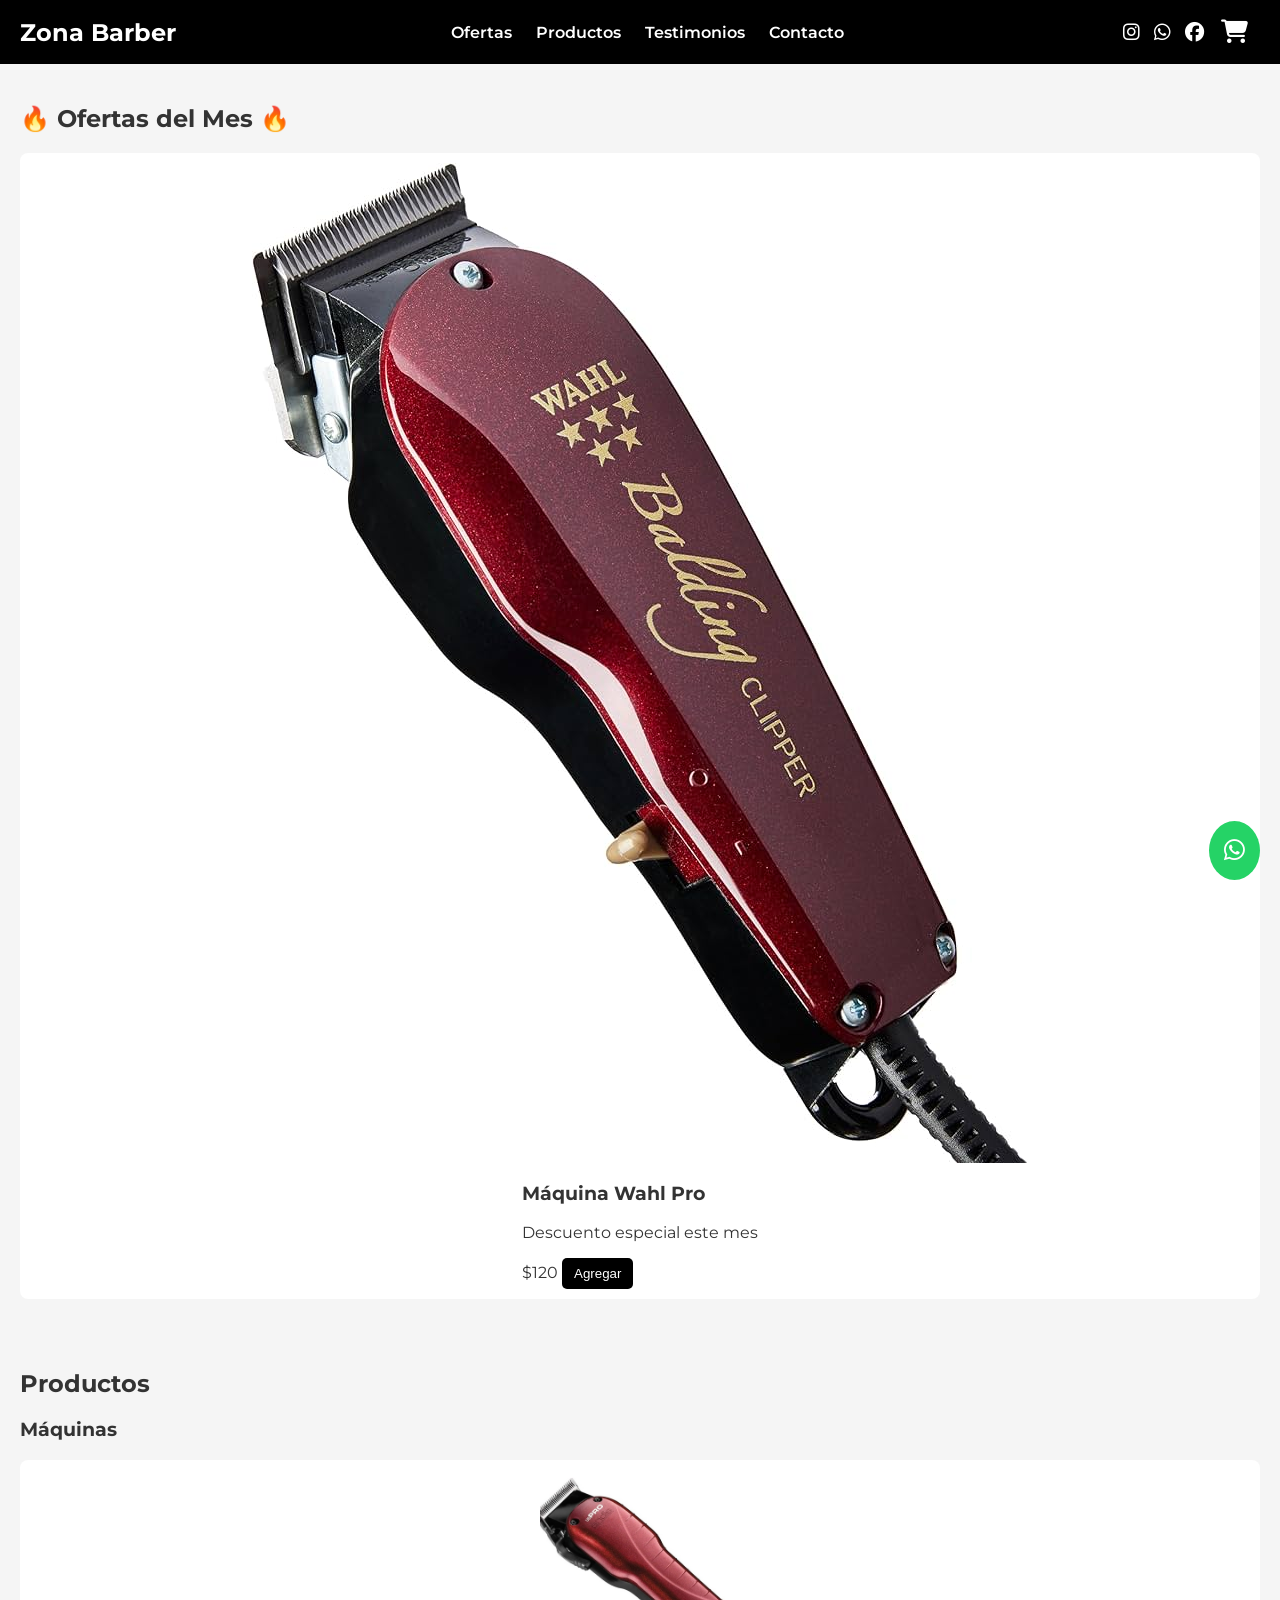
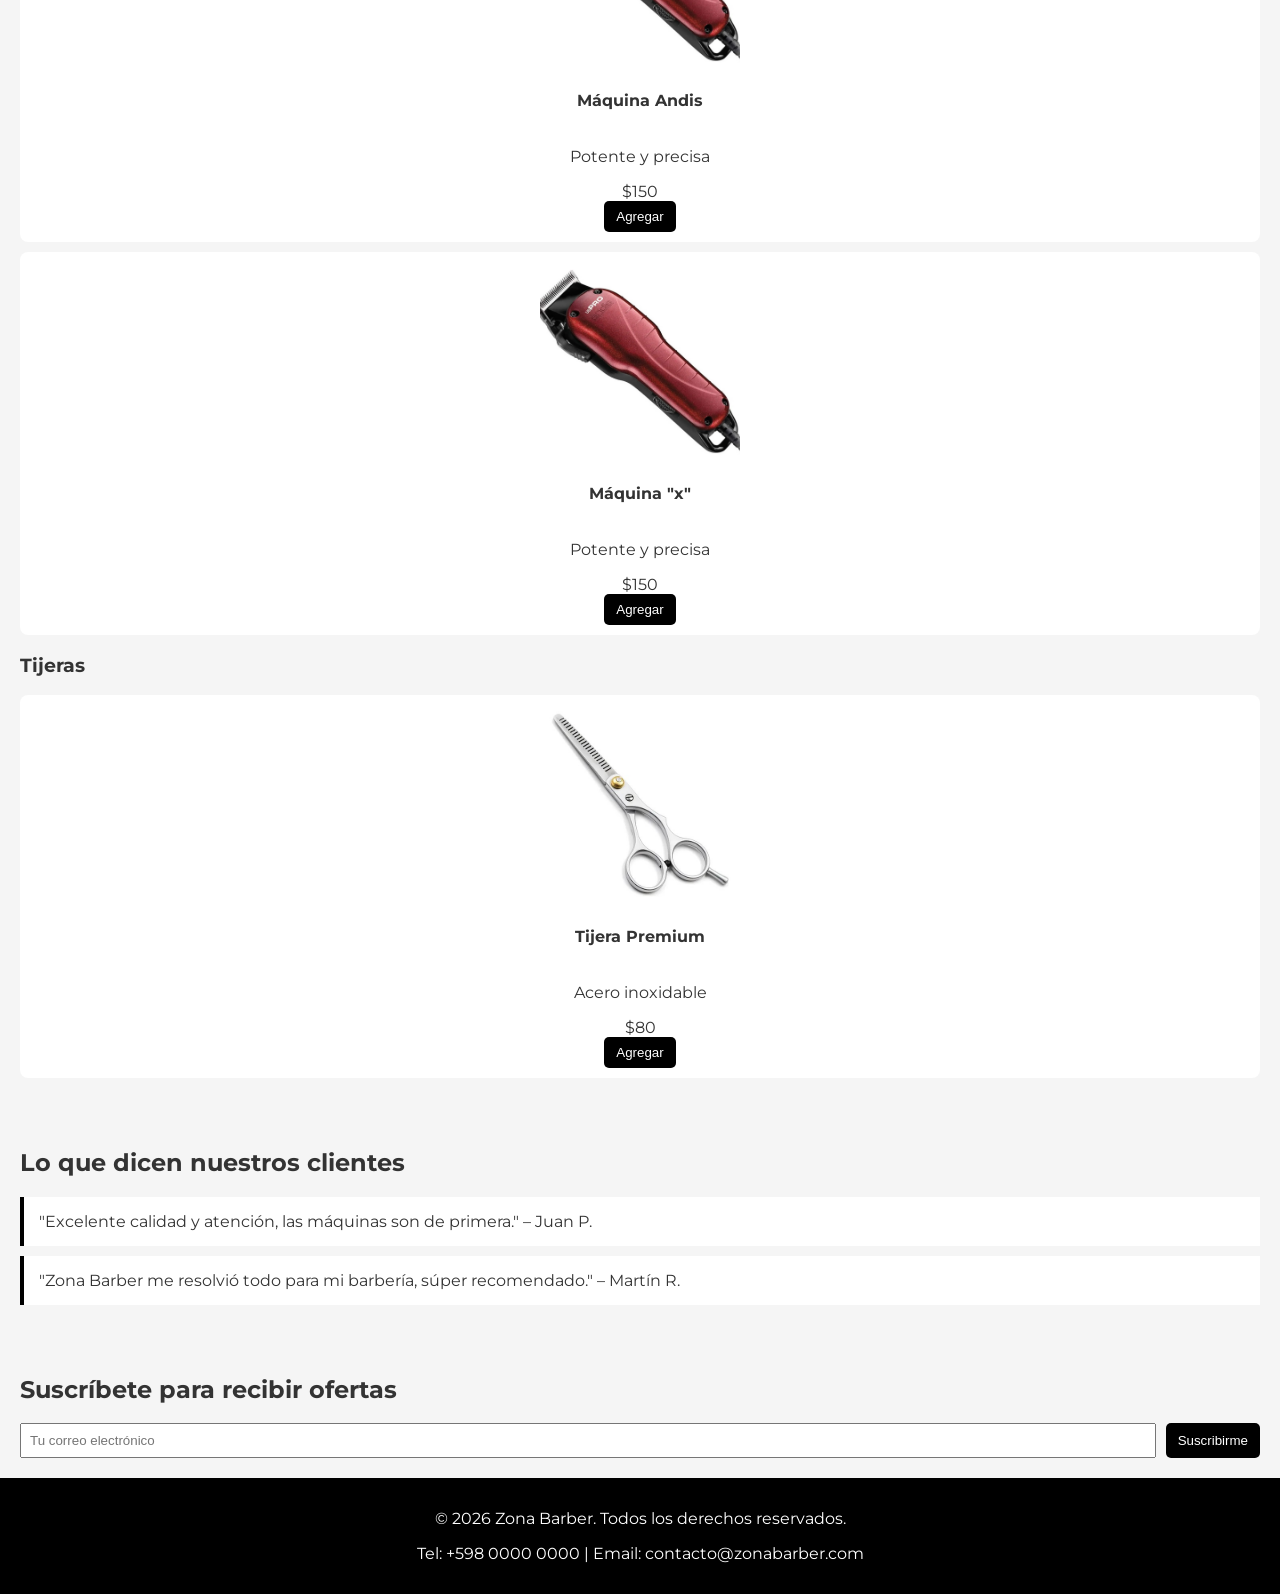
==== index.html @ bafe9c15 "Add files via upload" ====
<!DOCTYPE html>
<html lang="es">
<head>
  <meta charset="UTF-8">
  <meta name="viewport" content="width=device-width, initial-scale=1.0">
  <title>Zona Barber</title>
  <link rel="stylesheet" href="styles.css">
  <!-- Tipografía moderna -->
  <link href="https://fonts.googleapis.com/css2?family=Montserrat:wght@400;600&display=swap" rel="stylesheet">
  <!-- Íconos minimalistas -->
  <link rel="stylesheet" href="https://cdnjs.cloudflare.com/ajax/libs/font-awesome/6.5.0/css/all.min.css">
</head>
<body>
  <!-- Header -->
  <header>
    <div class="logo">Zona Barber</div>
    <nav>
      <a href="#offers">Ofertas</a>
      <a href="#products">Productos</a>
      <a href="#testimonios">Testimonios</a>
      <a href="#contacto">Contacto</a>
    </nav>
    <div class="social-icons">
      <a href="https://www.instagram.com/tuusuario"><i class="fab fa-instagram"></i></a>
      <a href="https://wa.me/59800000000"><i class="fab fa-whatsapp"></i></a>
      <a href="#"><i class="fab fa-facebook"></i></a>
    </div>
    <button id="cart-btn"><i class="fas fa-shopping-cart"></i></button>
  </header>

  <!-- Ofertas -->
  <section id="offers" class="offers">
    <h2>🔥 Ofertas del Mes 🔥</h2>
    <div class="offer-item">
      <img src="/imgg/rpor.jpg" alt="Oferta">
      <div class="offer-info">
        <h3>Máquina Wahl Pro</h3>
        <p>Descuento especial este mes</p>
        <span>$120</span>
        <button onclick="addToCart('Máquina Wahl Pro',120)">Agregar</button>
      </div>
    </div>
  </section>

  <!-- Productos -->
  <section id="products" class="categories">
    <h2>Productos</h2>
    <div class="category">
      <h3>Máquinas</h3>
      <div class="product">
        <img src="imgg/WhatsApp Image 2026-04-08 at 5.42.19 PM.jpeg" alt="Máquina">
        <h4>Máquina Andis</h4>
        <p>Potente y precisa</p>
        <span>$150</span>
        <button onclick="addToCart('Máquina Andis',150)">Agregar</button>
      </div>
      <div class="product">
        <img src="imgg/WhatsApp Image 2026-04-08 at 5.42.19 PM.jpeg" alt="Máquina">
        <h4>Máquina "x"</h4>
        <p>Potente y precisa</p>
        <span>$150</span>
        <button onclick="addToCart('Máquina Andis',150)">Agregar</button>
      </div>
    </div>
    <div class="category">
      <h3>Tijeras</h3>
      <div class="product">
        <img src="imgg/134105062253819284.jpg" alt="Tijera">
        <h4>Tijera Premium</h4>
        <p>Acero inoxidable</p>
        <span>$80</span>
        <button onclick="addToCart('Tijera Premium',80)">Agregar</button>
      </div>
    </div>
  </section>

  <!-- Testimonios -->
  <section id="testimonios" class="testimonios">
    <h2>Lo que dicen nuestros clientes</h2>
    <blockquote>"Excelente calidad y atención, las máquinas son de primera." – Juan P.</blockquote>
    <blockquote>"Zona Barber me resolvió todo para mi barbería, súper recomendado." – Martín R.</blockquote>
  </section>

  <!-- Newsletter -->
  <section id="contacto" class="newsletter">
    <h2>Suscríbete para recibir ofertas</h2>
    <form>
      <input type="email" placeholder="Tu correo electrónico">
      <button type="submit">Suscribirme</button>
    </form>
  </section>

  <!-- Footer -->
  <footer>
    <p>&copy; 2026 Zona Barber. Todos los derechos reservados.</p>
    <p>Tel: +598 0000 0000 | Email: contacto@zonabarber.com</p>
  </footer>

  <!-- Carrito flotante -->
  <div id="cart-overlay">
    <aside id="cart">
      <div class="cart-header">
        <h2>🛒 Carrito</h2>
        <button id="close-cart" class="close-btn">✖</button>
      </div>
      <ul id="cart-items"></ul>
      <div id="cart-total"></div>
      <div class="cart-footer">
        <button id="send-wpp">Enviar Pedido a WhatsApp</button>
      </div>
    </aside>
  </div>

  <!-- Botón flotante WhatsApp -->
  <a href="https://wa.me/59800000000" class="wpp-float" target="_blank">
    <i class="fab fa-whatsapp"></i>
  </a>

  <script src="app.js"></script>
</body>
</html>
---- styles.css ----
/* Estilos generales */
body {
  font-family: 'Montserrat', sans-serif;
  margin: 0;
  background: #f5f5f5;
  color: #333;
}

/* Header */
header {
  display: flex;
  flex-wrap: wrap;
  justify-content: space-between;
  align-items: center;
  background: #000;
  color: #fff;
  padding: 10px 20px;
}

header nav {
  flex: 1;
  text-align: center;
}

header nav a {
  color: #fff;
  margin: 0 10px;
  text-decoration: none;
  font-weight: 600;
}

.logo {
  font-size: 1.5em;
  font-weight: bold;
}

.social-icons a {
  color: #fff;
  margin: 0 5px;
  font-size: 1.2em;
}

#cart-btn {
  background: none;
  border: none;
  color: #fff;
  font-size: 1.5em;
  cursor: pointer;
}

/* Secciones */
.offers, .categories, .testimonios, .newsletter {
  padding: 20px;
}

.offer-item, .product {
  display: flex;
  flex-direction: column;
  align-items: center;
  background: #fff;
  margin: 10px 0;
  padding: 10px;
  border-radius: 8px;
  transition: transform 0.2s ease;
}

.offer-item:hover, .product:hover {
  transform: scale(1.02);
}

button {
  background: #000;
  color: #fff;
  border: none;
  padding: 8px 12px;
  cursor: pointer;
  border-radius: 5px;
}

button:hover {
  background: #444;
}

/* Carrito flotante */
#cart-overlay {
  position: fixed;
  top: 0;
  left: 0;
  width: 100%;
  height: 100%;
  background: rgba(0,0,0,0.6);
  display: none; /* oculto por defecto */
  justify-content: center;
  align-items: center;
  z-index: 999;
}

#cart-overlay.active {
  display: flex;
}

#cart {
  background: #fff;
  width: 90%;
  max-width: 400px;
  border-radius: 10px;
  padding: 20px;
  display: flex;
  flex-direction: column;
}

.cart-header {
  display: flex;
  justify-content: space-between;
  align-items: center;
}

.close-btn {
  background: none;
  border: none;
  font-size: 1.2em;
  cursor: pointer;
}

#cart-items {
  flex: 1;
  overflow-y: auto;
  margin: 10px 0;
  padding: 0;
  list-style: none;
}

.cart-item {
  display: flex;
  justify-content: space-between;
  align-items: center;
  margin-bottom: 8px;
  border-bottom: 1px solid #ddd;
  padding-bottom: 5px;
}

.cart-actions button {
  margin-left: 5px;
  padding: 2px 6px;
  font-size: 0.8em;
}

#cart-total {
  margin-top: 10px;
  font-weight: bold;
}

.cart-footer {
  margin-top: auto;
  text-align: center;
}

#send-wpp {
  width: 100%;
  padding: 10px;
  background: #25D366;
  color: #fff;
  border: none;
  border-radius: 5px;
  font-weight: bold;
  cursor: pointer;
}

#send-wpp:hover {
  background: #1ebe5d;
}

/* Testimonios */
.testimonios blockquote {
  background: #fff;
  padding: 15px;
  margin: 10px 0;
  border-left: 4px solid #000;
}

/* Newsletter */
.newsletter form {
  display: flex;
  gap: 10px;
}

.newsletter input {
  flex: 1;
  padding: 8px;
}

/* Footer */
footer {
  background: #000;
  color: #fff;
  text-align: center;
  padding: 15px;
}

/* Botón flotante WhatsApp */
.wpp-float {
  position: fixed;
  bottom: 20px;
  right: 20px;
  background: #25D366;
  color: #fff;
  border-radius: 50%;
  padding: 15px;
  font-size: 1.5em;
  text-align: center;
  z-index: 1000;
}

/* Responsive */
@media (max-width: 768px) {
  header {
    flex-direction: column;
  }
  header nav {
    margin: 10px 0;
  }
  .offer-item, .product {
    flex-direction: column;
  }
  #cart {
    width: 95%;
  }
}

.product img {
  width: 200px;       /* ancho fijo */
  height: 200px;      /* alto fijo */
  object-fit: cover;  /* recorta la imagen para que se adapte */
  border-radius: 8px; /* esquinas redondeadas opcional */
}
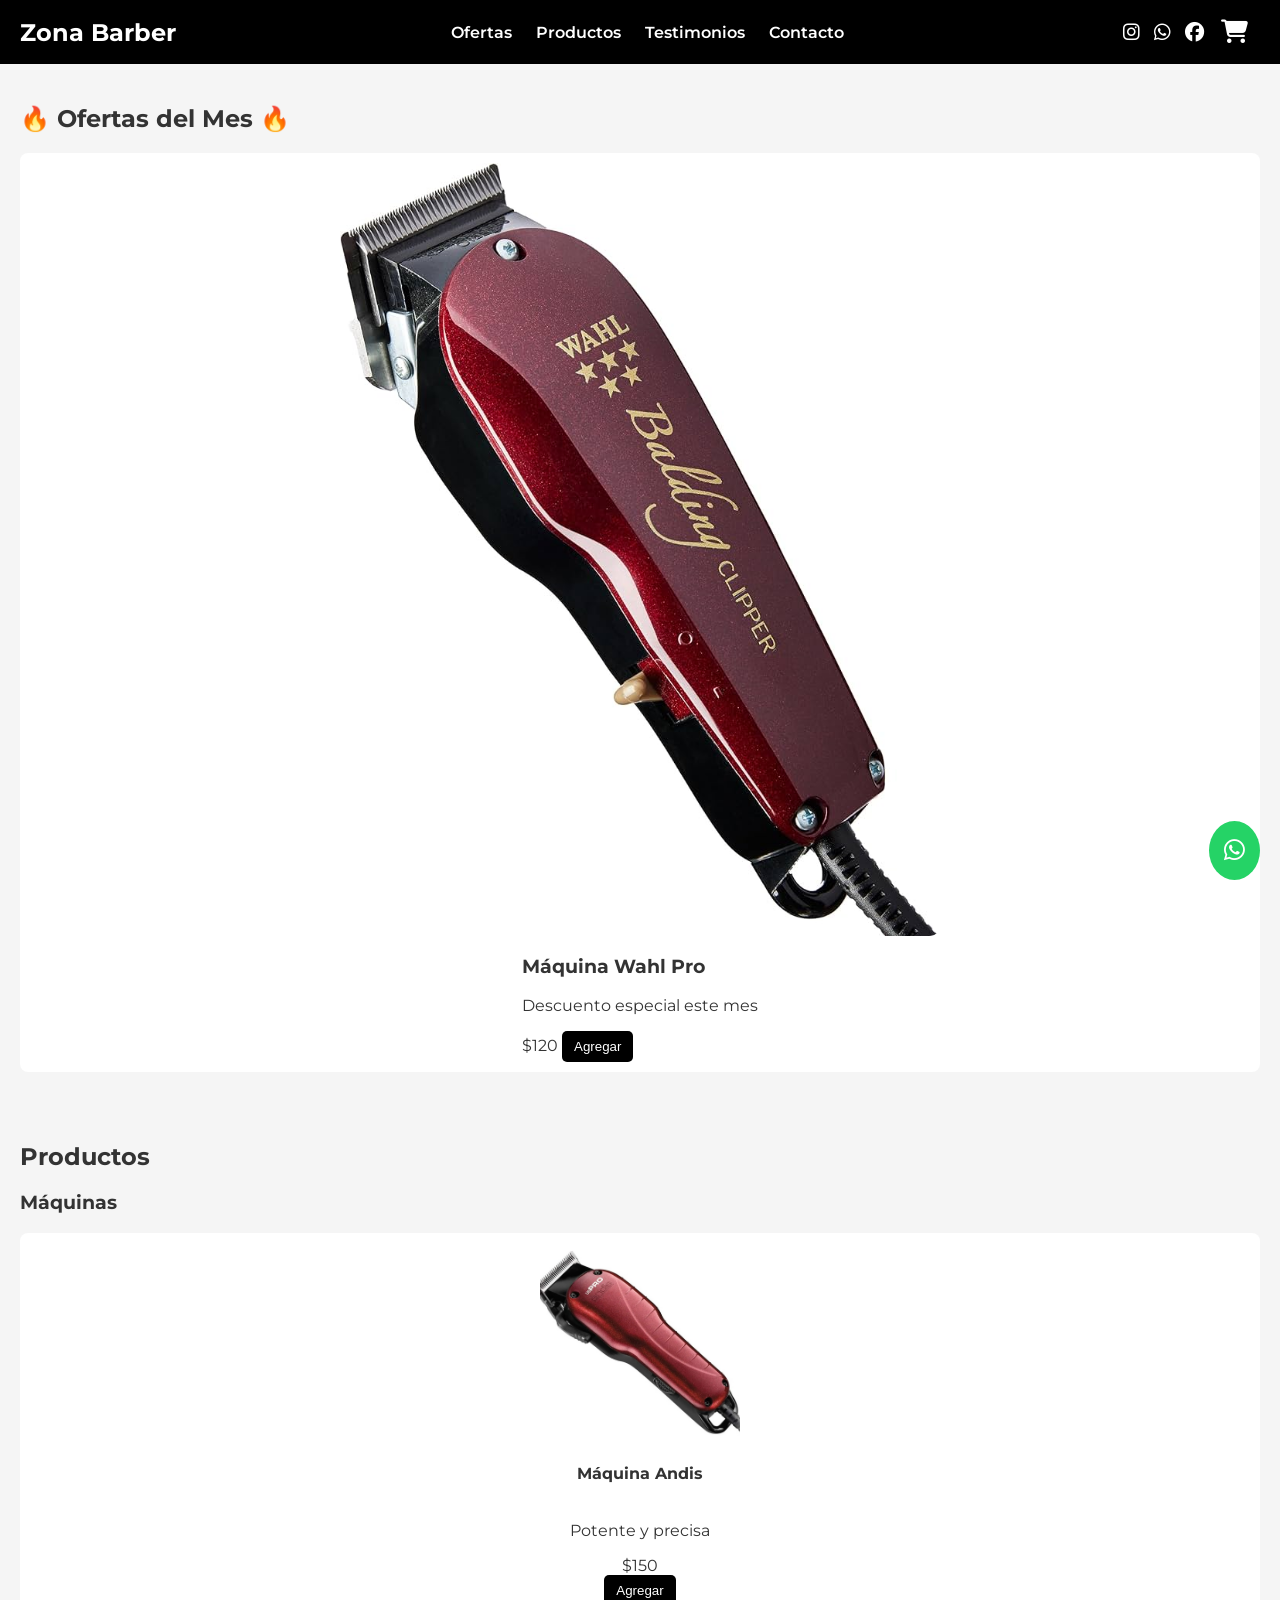
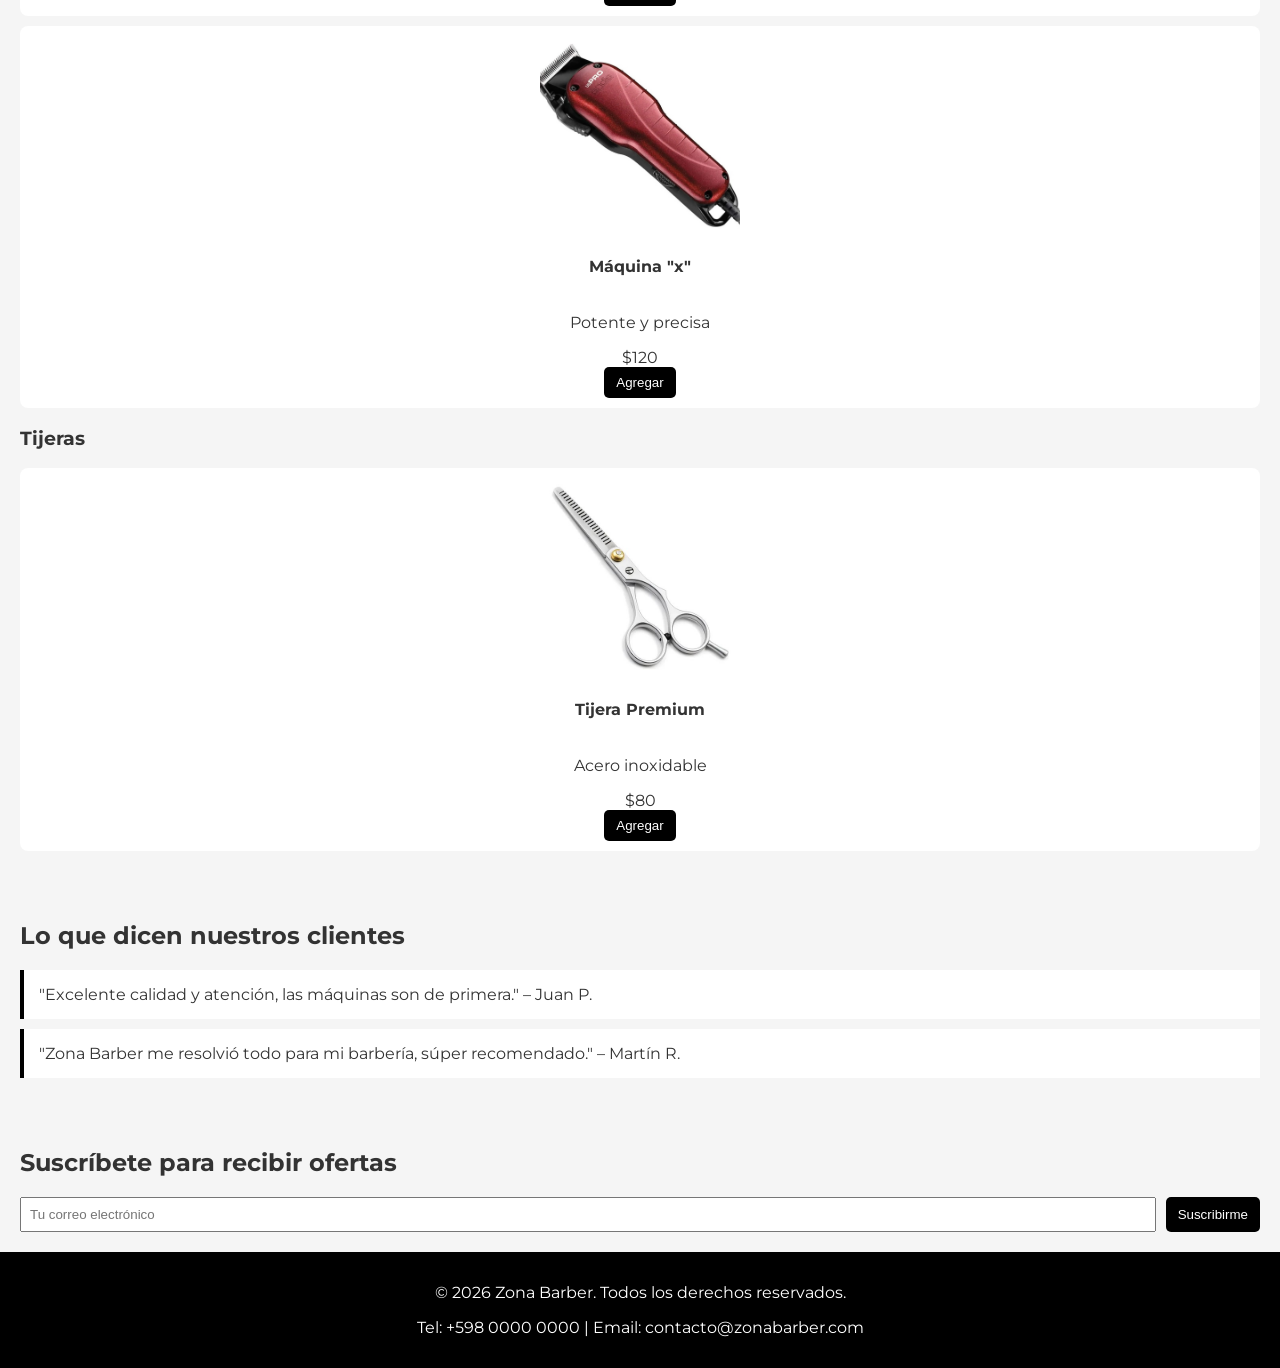
==== commit 4a80b364: "Add files via upload" ====
--- a/index.html
+++ b/index.html
@@ -32,7 +32,7 @@
   <section id="offers" class="offers">
     <h2>🔥 Ofertas del Mes 🔥</h2>
     <div class="offer-item">
-      <img src="/imgg/rpor.jpg" alt="Oferta">
+      <img src="imgg/rpor.jpg" alt="Oferta">
       <div class="offer-info">
         <h3>Máquina Wahl Pro</h3>
         <p>Descuento especial este mes</p>
@@ -58,8 +58,8 @@
         <img src="imgg/WhatsApp Image 2026-04-08 at 5.42.19 PM.jpeg" alt="Máquina">
         <h4>Máquina "x"</h4>
         <p>Potente y precisa</p>
-        <span>$150</span>
-        <button onclick="addToCart('Máquina Andis',150)">Agregar</button>
+        <span>$120</span>
+        <button onclick="addToCart('Máquina X',120)">Agregar</button>
       </div>
     </div>
     <div class="category">
--- a/styles.css
+++ b/styles.css
@@ -226,10 +226,24 @@
     width: 95%;
   }
 }
-
+/* Ajuste especial para móviles */
+@media (max-width: 768px) {
+  .offer-item img {
+    max-width: 100%;   /* que nunca se corte en celular */
+  }
+}
 .product img {
   width: 200px;       /* ancho fijo */
   height: 200px;      /* alto fijo */
   object-fit: cover;  /* recorta la imagen para que se adapte */
   border-radius: 8px; /* esquinas redondeadas opcional */
 }
+
+.offer-item img {
+  width: 100%;        /* ocupa todo el ancho disponible */
+  height: auto;       /* mantiene proporción */
+  max-width: 600px;   /* límite en pantallas grandes */
+  border-radius: 10px;
+  display: block;
+  margin: 0 auto;
+}
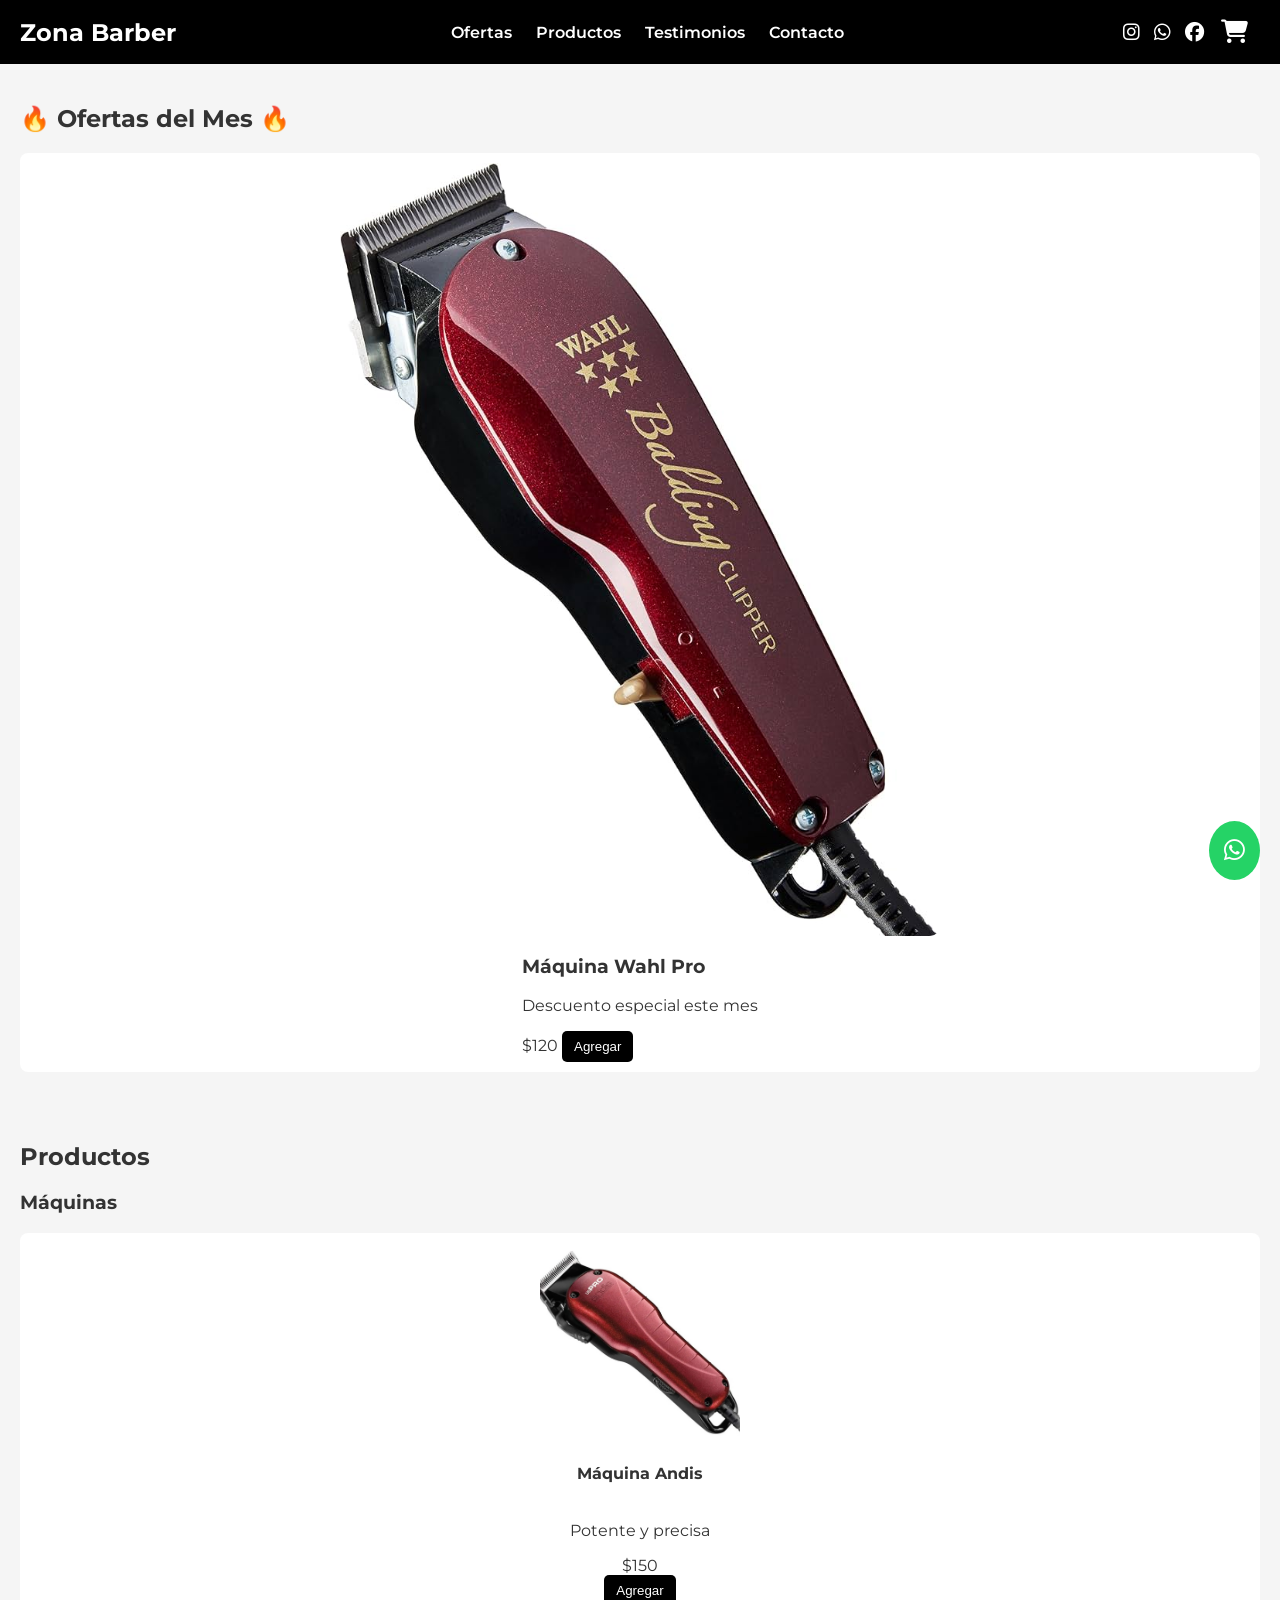
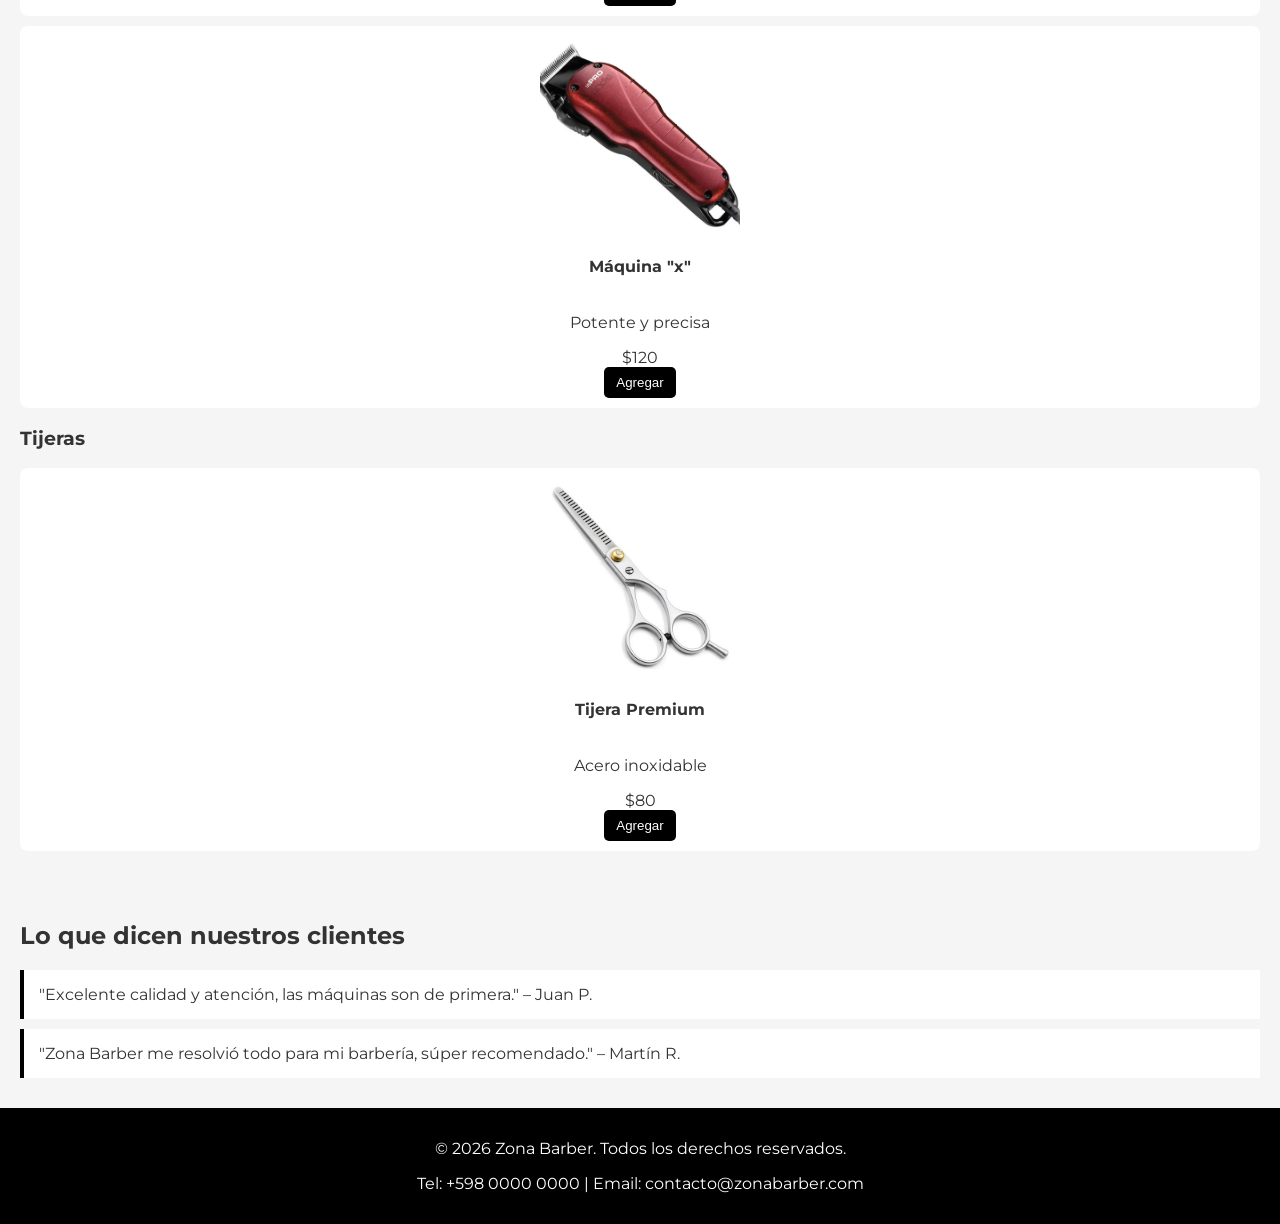
==== commit 9a6fd808: "Add files via upload" ====
--- a/index.html
+++ b/index.html
@@ -81,14 +81,14 @@
     <blockquote>"Zona Barber me resolvió todo para mi barbería, súper recomendado." – Martín R.</blockquote>
   </section>
 
-  <!-- Newsletter -->
+  <!-- Newsletter
   <section id="contacto" class="newsletter">
     <h2>Suscríbete para recibir ofertas</h2>
     <form>
       <input type="email" placeholder="Tu correo electrónico">
       <button type="submit">Suscribirme</button>
     </form>
-  </section>
+  </section> -->
 
   <!-- Footer -->
   <footer>
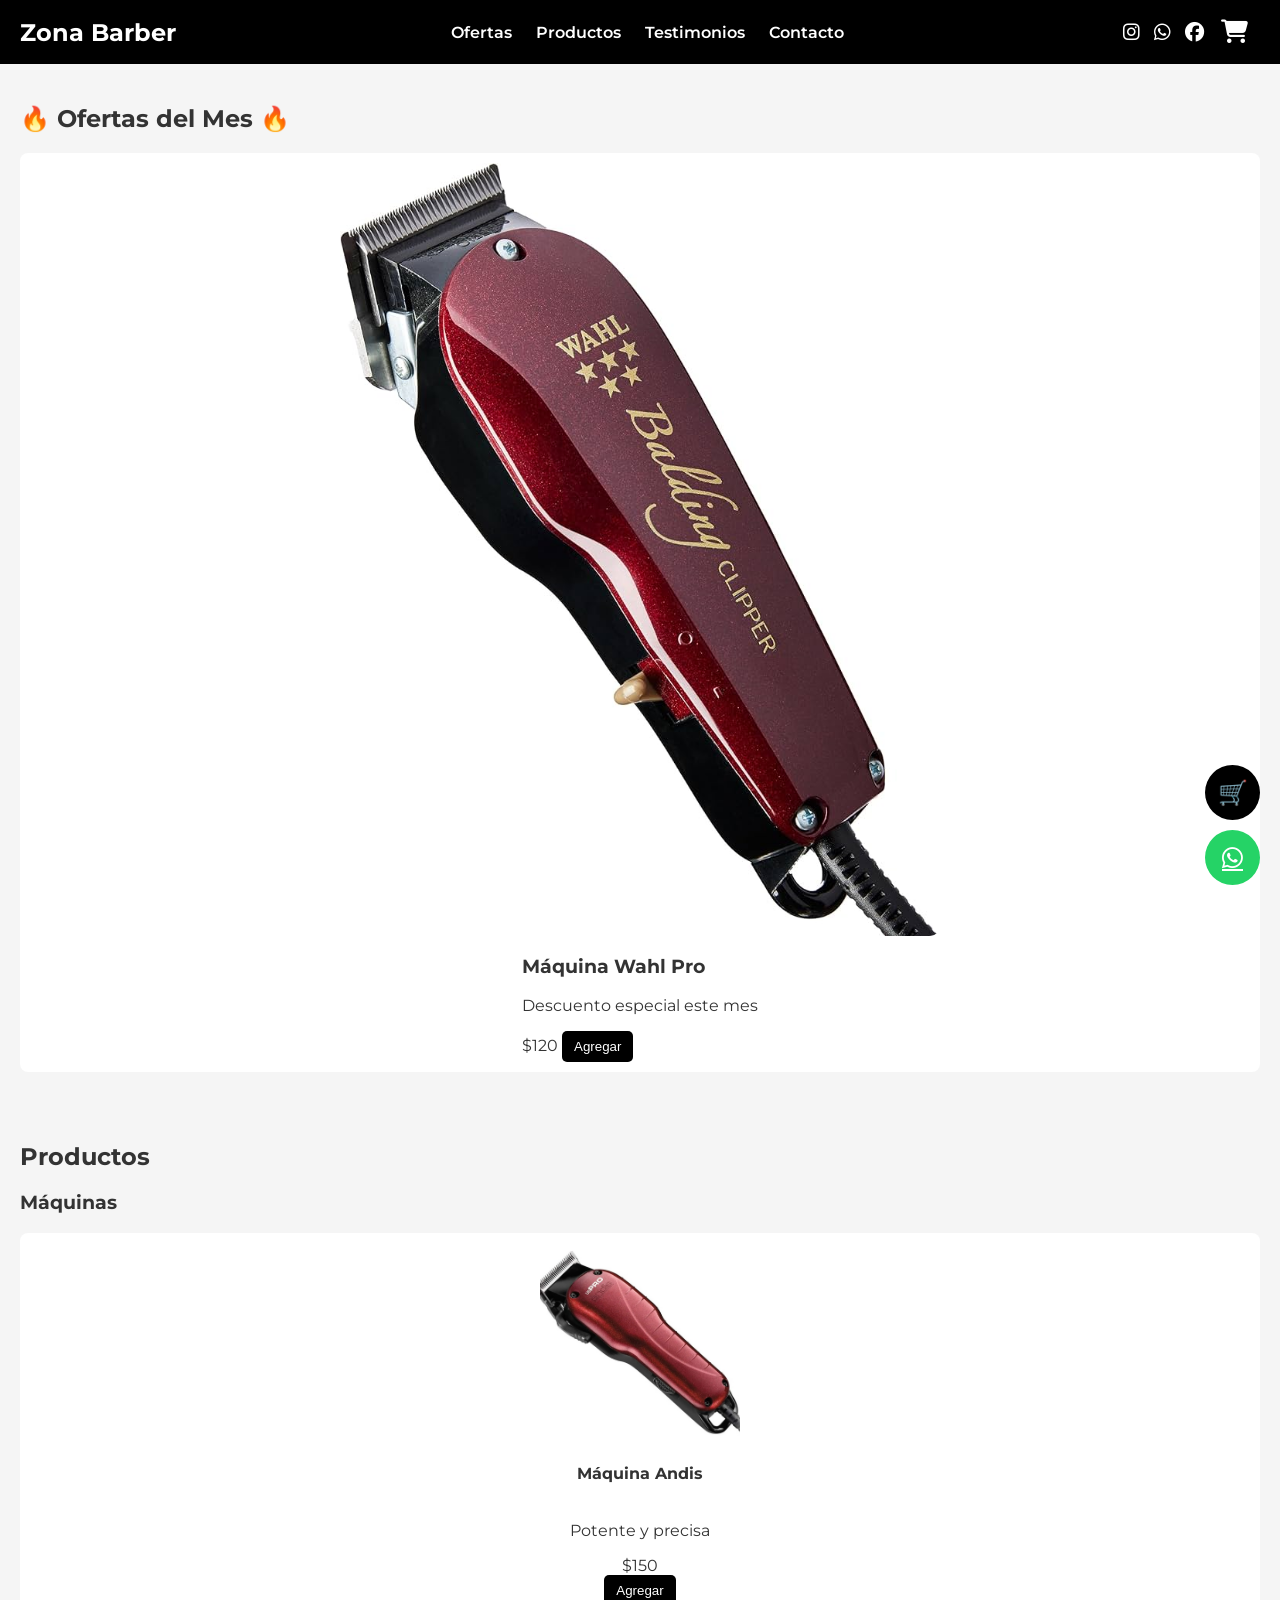
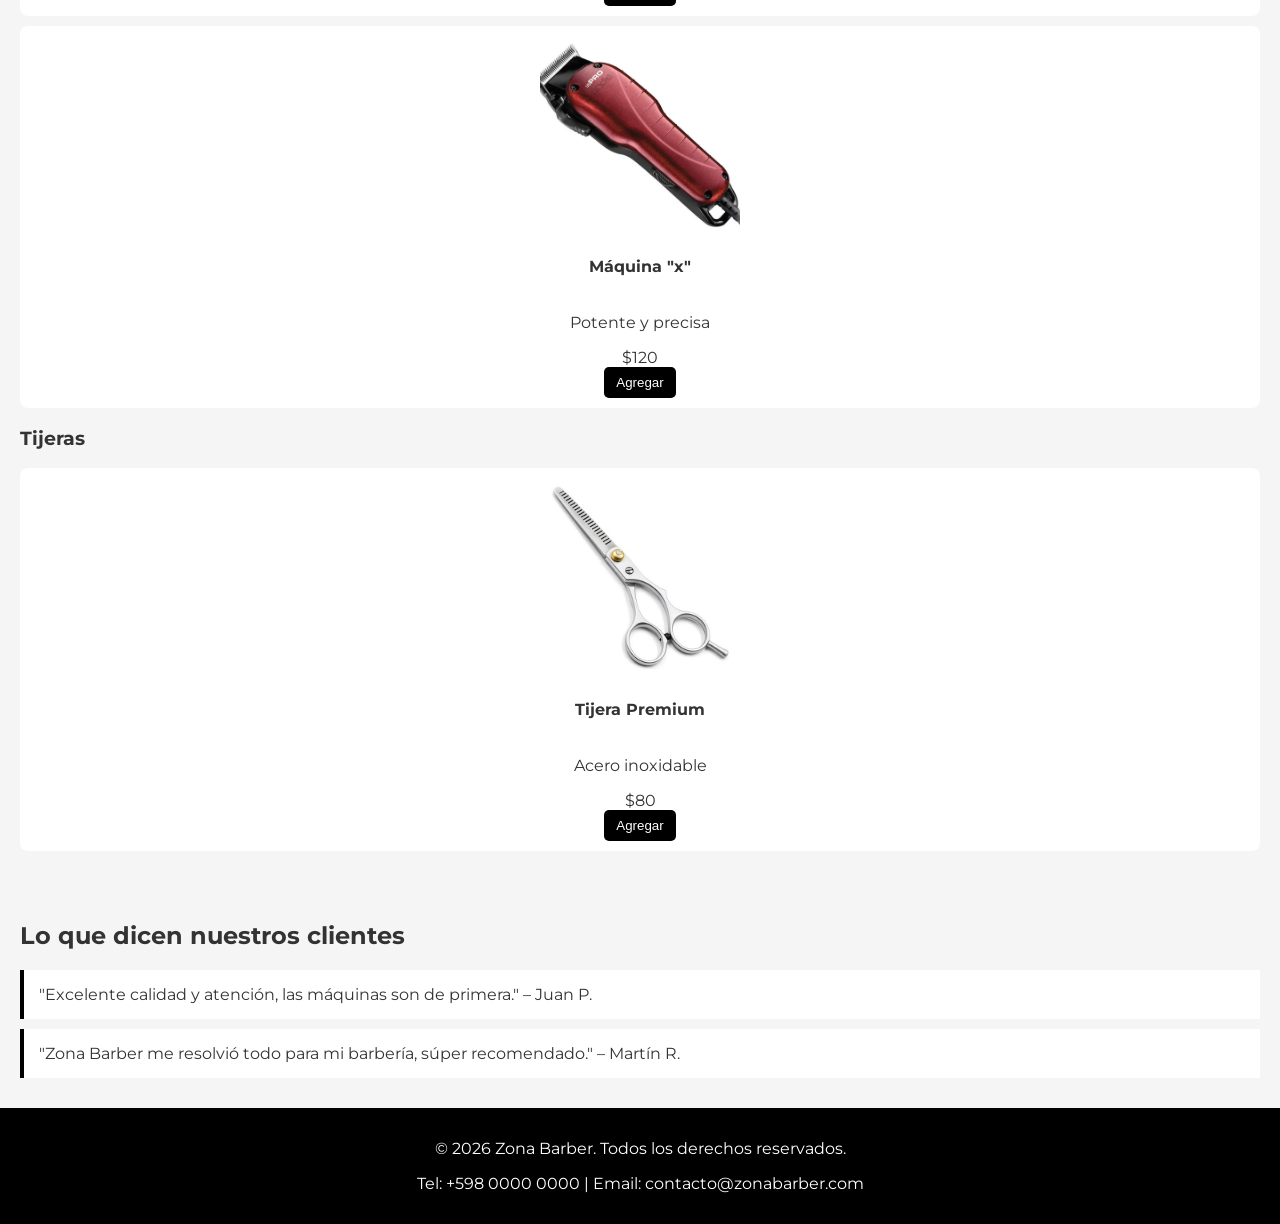
==== commit 5cc2d7ff: "Add files via upload" ====
--- a/index.html
+++ b/index.html
@@ -96,7 +96,7 @@
     <p>Tel: +598 0000 0000 | Email: contacto@zonabarber.com</p>
   </footer>
 
-  <!-- Carrito flotante -->
+   <!-- Carrito flotante -->
   <div id="cart-overlay">
     <aside id="cart">
       <div class="cart-header">
@@ -111,6 +111,11 @@
     </aside>
   </div>
 
+  <!-- Botón flotante del carrito -->
+  <div class="cart-float" id="cart-float-btn">
+    🛒
+  </div>
+
   <!-- Botón flotante WhatsApp -->
   <a href="https://wa.me/59800000000" class="wpp-float" target="_blank">
     <i class="fab fa-whatsapp"></i>
--- a/styles.css
+++ b/styles.css
@@ -81,32 +81,31 @@
   background: #444;
 }
 
-/* Carrito flotante */
+/* Carrito modal centrado */
 #cart-overlay {
   position: fixed;
   top: 0;
   left: 0;
-  width: 100%;
-  height: 100%;
-  background: rgba(0,0,0,0.6);
-  display: none; /* oculto por defecto */
-  justify-content: center;
-  align-items: center;
-  z-index: 999;
+  width: 100%;      
+  height: 100%;     
+  background: rgba(0,0,0,0.5);
+  display: none;    
+  z-index: 2000;
 }
 
 #cart-overlay.active {
-  display: flex;
+  display: flex;              
+  align-items: center;        
+  justify-content: center;    
 }
 
 #cart {
   background: #fff;
-  width: 90%;
-  max-width: 400px;
+  width: 90%;          
+  max-width: 400px;    
   border-radius: 10px;
   padding: 20px;
-  display: flex;
-  flex-direction: column;
+  box-shadow: 0 0 15px rgba(0,0,0,0.3);
 }
 
 .cart-header {
@@ -167,7 +166,7 @@
 }
 
 #send-wpp:hover {
-  background: #1ebe5d;
+  background: #487b5c;
 }
 
 /* Testimonios */
@@ -197,18 +196,35 @@
   padding: 15px;
 }
 
-/* Botón flotante WhatsApp */
+/* Botones flotantes (unificados) */
+.cart-float,
 .wpp-float {
   position: fixed;
-  bottom: 20px;
   right: 20px;
+  border-radius: 50%;
+  width: 55px;
+  height: 55px;
+  display: flex;
+  align-items: center;
+  justify-content: center;
+  font-size: 1.5em;
+  cursor: pointer;
+  text-align: center;
+  z-index: 1000;
+}
+
+/* Carrito flotante */
+.cart-float {
+  bottom: 80px;       /* arriba del botón de WhatsApp */
+  background: #000;
+  color: #fff;
+}
+
+/* WhatsApp flotante */
+.wpp-float {
+  bottom: 15px;
   background: #25D366;
   color: #fff;
-  border-radius: 50%;
-  padding: 15px;
-  font-size: 1.5em;
-  text-align: center;
-  z-index: 1000;
 }
 
 /* Responsive */
@@ -226,24 +242,19 @@
     width: 95%;
   }
 }
-/* Ajuste especial para móviles */
-@media (max-width: 768px) {
-  .offer-item img {
-    max-width: 100%;   /* que nunca se corte en celular */
-  }
-}
+
 .product img {
-  width: 200px;       /* ancho fijo */
-  height: 200px;      /* alto fijo */
-  object-fit: cover;  /* recorta la imagen para que se adapte */
-  border-radius: 8px; /* esquinas redondeadas opcional */
+  width: 200px;       
+  height: 200px;      
+  object-fit: cover;  
+  border-radius: 8px; 
 }
 
 .offer-item img {
-  width: 100%;        /* ocupa todo el ancho disponible */
-  height: auto;       /* mantiene proporción */
-  max-width: 600px;   /* límite en pantallas grandes */
+  width: 100%;        
+  height: auto;       
+  max-width: 600px;   
   border-radius: 10px;
   display: block;
   margin: 0 auto;
-}+}
